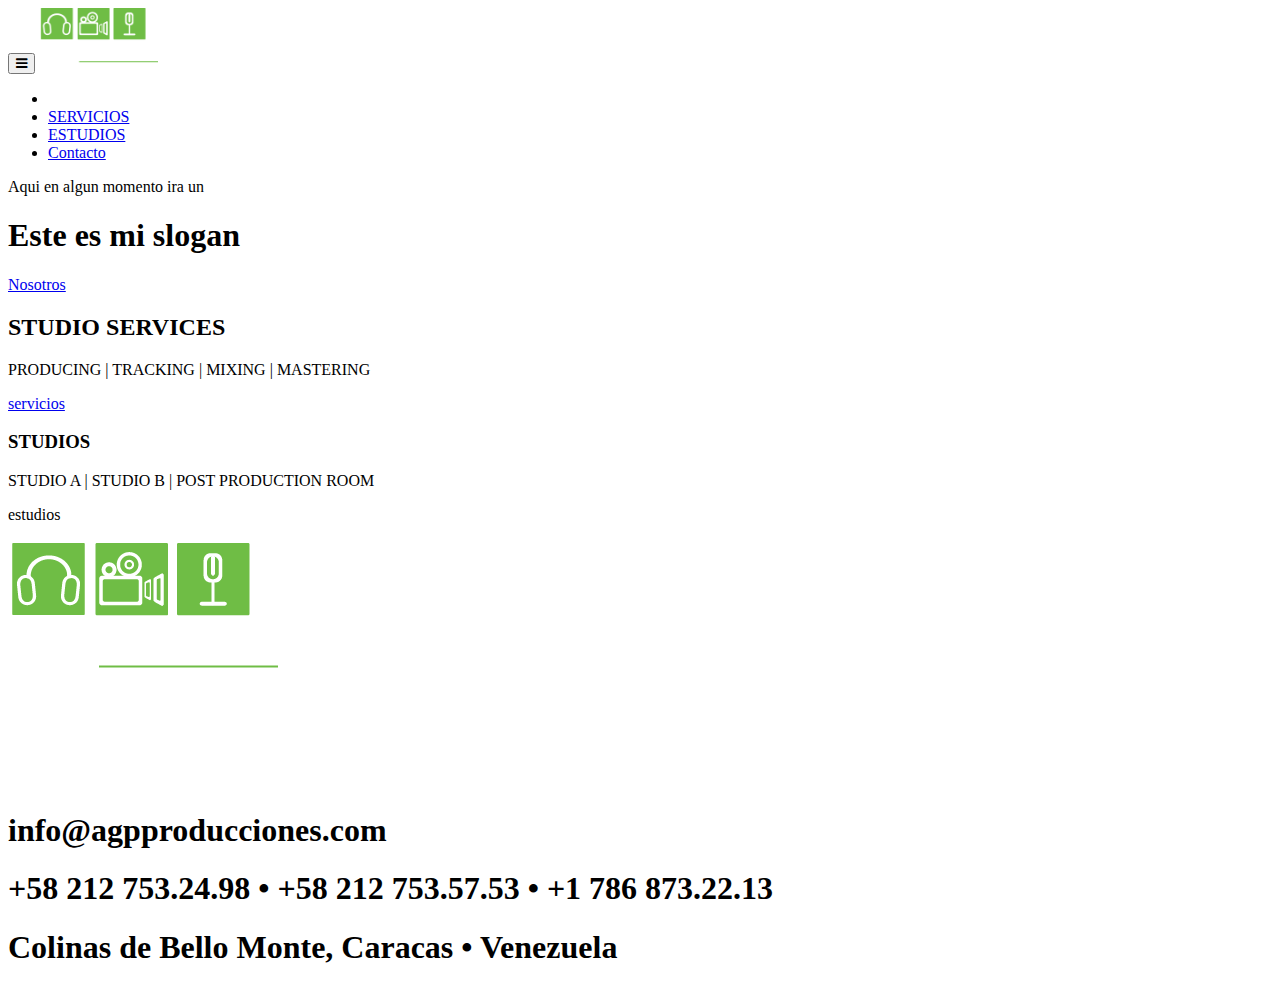
==== index.html @ 48659494 "the web" ====
<!DOCTYPE html>
<html lang="en">

<head>

    <meta charset="utf-8">
    <meta http-equiv="X-UA-Compatible" content="IE=edge">
    <meta name="viewport" content="width=device-width, initial-scale=1">
    <meta name="description" content="">
    <meta name="author" content="AngelesQCorrea">

    <title>AGP  p r o d u c c i o n e s</title>

    <!-- Bootstrap Core CSS -->
    <link href="css/bootstrap.min.css" rel="stylesheet">

    <!-- Custom CSS -->
    <link href="css/grayscale.css" rel="stylesheet">

    <!-- Custom Fonts -->
    <link href="font-awesome/css/font-awesome.min.css" rel="stylesheet" type="text/css">
    <link href="http://fonts.googleapis.com/css?family=Lora:400,700,400italic,700italic" rel="stylesheet" type="text/css">
    <link href="http://fonts.googleapis.com/css?family=Montserrat:400,700" rel="stylesheet" type="text/css">

    <!-- HTML5 Shim and Respond.js IE8 support of HTML5 elements and media queries -->
    <!-- WARNING: Respond.js doesn't work if you view the page via file:// -->
    <!--[if lt IE 9]>
        <script src="https://oss.maxcdn.com/libs/html5shiv/3.7.0/html5shiv.js"></script>
        <script src="https://oss.maxcdn.com/libs/respond.js/1.4.2/respond.min.js"></script>
    <![endif]-->

</head>

<body id="page-top" data-spy="scroll" data-target=".navbar-fixed-top">

    <!-- Navigation -->
    <nav class="navbar navbar-custom navbar-fixed-top" role="navigation">
        <div class="container">
            <div class="navbar-header">
              <button type="button" class="navbar-toggle" data-toggle="collapse" data-target=".navbar-main-collapse">
                    <i class="fa fa-bars"></i>
                </button>
                <a class="navbar-brand page-scroll" href="#page-top">
                <img src="img/logoBotonera.png" width="119" height="60"> </a>
            </div>

            <!-- Collect the nav links, forms, and other content for toggling -->
            <div class="collapse navbar-collapse navbar-right navbar-main-collapse">
                <ul class="nav navbar-nav">
                    <!-- Hidden li included to remove active class from about link when scrolled up past about section -->
                    <li class="hidden">
                        <a href="#page-top"></a>
                    </li>


                    <li>
                        <a href="servicios.html">SERVICIOS</a>
                    </li>
                    <li>
                        <a href="index.html">ESTUDIOS</a>
                    </li>
                    <li>
                        <a class="page-scroll" href="#contact">Contacto</a>
                    </li>
                </ul>
            </div>
            <!-- /.navbar-collapse -->
        </div>
        <!-- /.container -->
    </nav>






    <!-- Intro Header -->
    <header class="intro">
        <div class="intro-body">
            <div class="container text-center">
                <div class="row">
                  <div class="col-md-8 col-md-offset-2">
                    <p class="intro-text">Aqui en algun momento ira un</p>
                      <h1 class="brand-heading">Este es mi slogan</h1>
                      <a class="btn btn-default btn-lg" href="nosotros.html">Nosotros </a>


                    </div>
                </div>
            </div>
        </div>
    </header>






    <!-- About Section -->
    <header class="content-section1">
    <div  class="text-center servicios-text ">




            <h2>STUDIO SERVICES</h2>
            <p >PRODUCING | TRACKING | MIXING | MASTERING </p>

                      <a class="btn btn-default btn-lg" href="servicios.html">servicios</a>

        </div>

    </header>





    <!-- Download Section -->
    <header class="content-section2">
    <div  class="text-center servicios-text ">




            <h3>STUDIOS</h3>
            <p >STUDIO A | STUDIO B | POST PRODUCTION ROOM </p>

                      <a class="btn btn-default btn-lg">estudios</a>

        </div>

    </header>





<section id="contact" >
  <header class="content-section3">
    <div  class="text-center contacto-text ">
    <h3><img src="img/logocontacto2.png" width="270" height="138"></h3>
    <p>&nbsp;</p>
    <p>&nbsp;</p>
    <p>&nbsp;</p>
    
    
    <p ><h1>info@agpproducciones.com </h1><h1>+58 212 753.24.98  • +58 212 753.57.53  • +1 786 873.22.13</h1><h1>Colinas de Bello Monte, Caracas • Venezuela </h1>  
      </p>
    </div>
  </header>
  
</section>


    <!-- Contact Section -->
    
    
    




    <!-- jQuery -->
    <script src="js/jquery.js"></script>

    <!-- Bootstrap Core JavaScript -->
    <script src="js/bootstrap.min.js"></script>

    <!-- Plugin JavaScript -->
    <script src="js/jquery.easing.min.js"></script>

    <!-- Google Maps API Key - Use your own API key to enable the map feature. More information on the Google Maps API can be found at https://developers.google.com/maps/ -->


    <!-- Custom Theme JavaScript -->
    <script src="js/grayscale.js"></script>

</body>

</html>
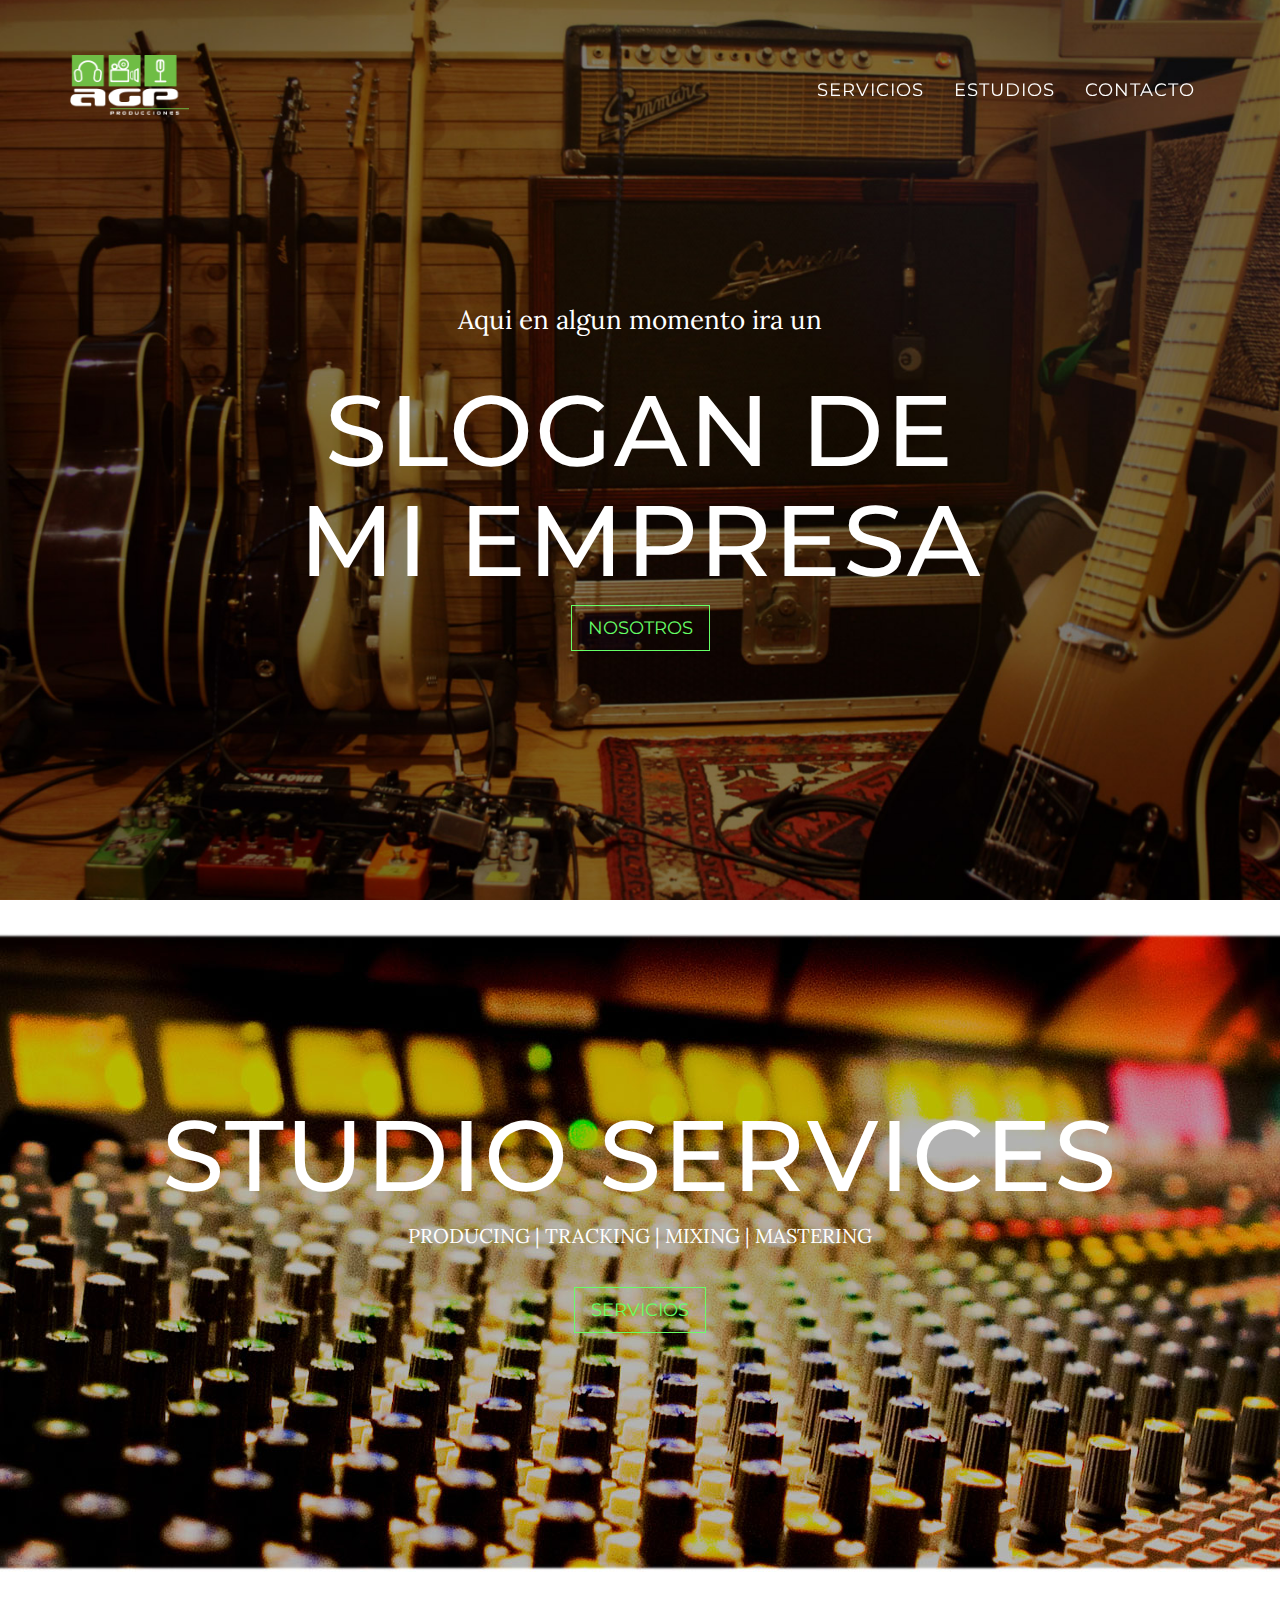
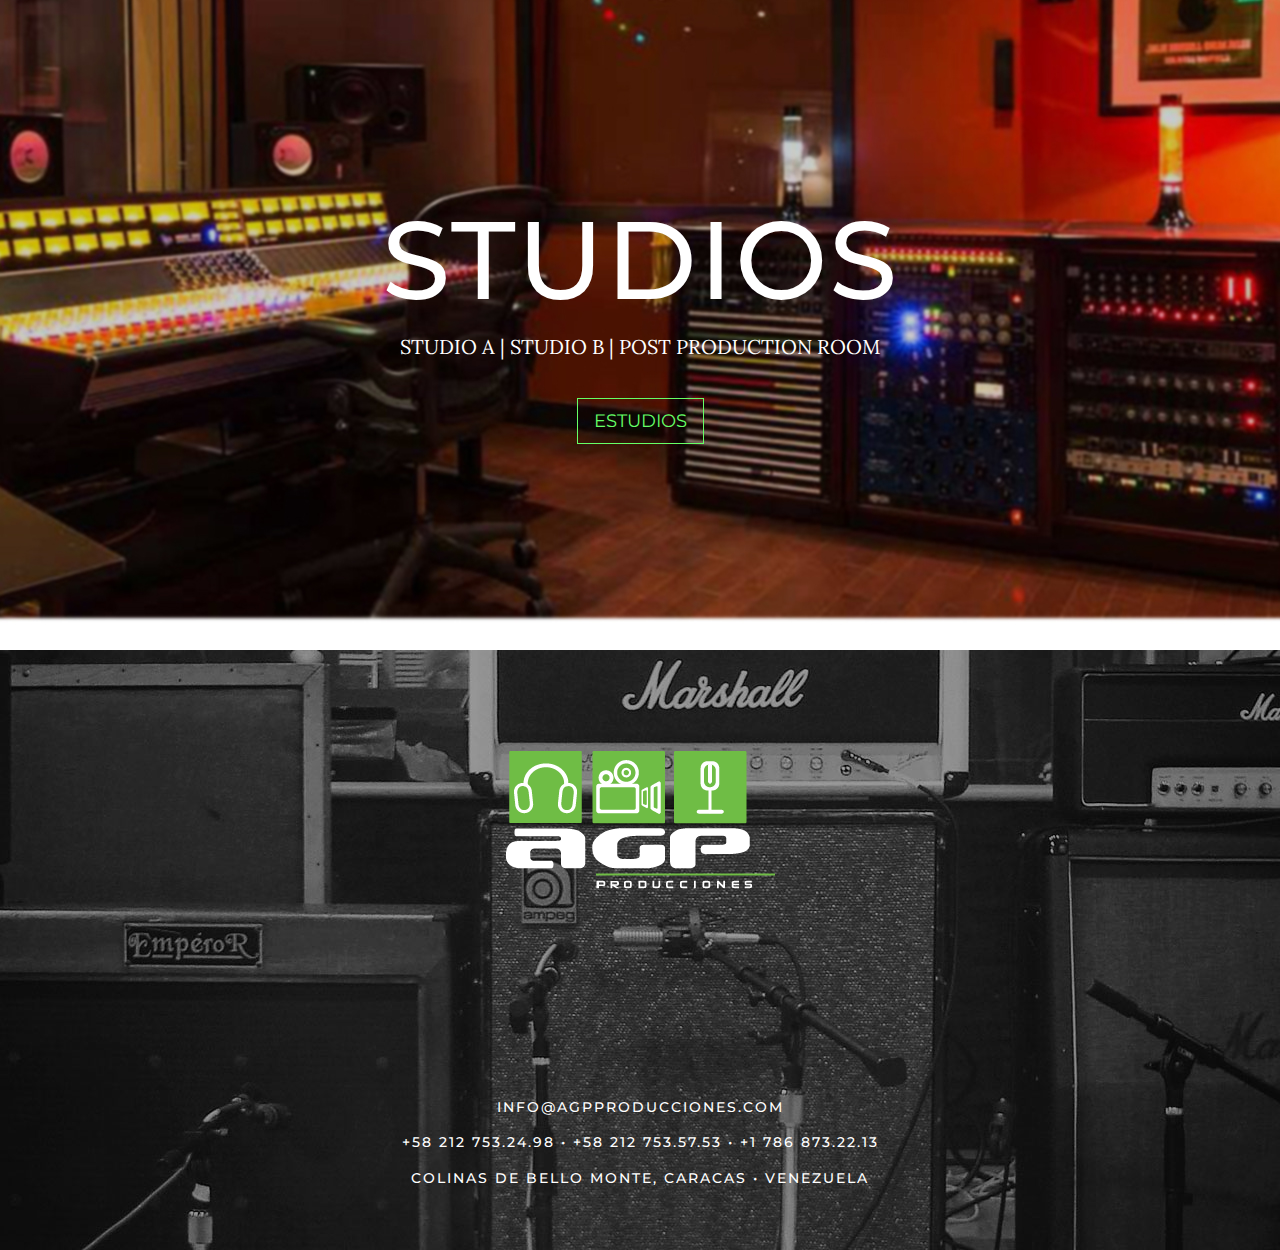
==== commit 8a4ece4b: "Now looks better" ====
--- a/index.html
+++ b/index.html
@@ -9,7 +9,7 @@
     <meta name="description" content="">
     <meta name="author" content="AngelesQCorrea">
 
-    <title>AGP  p r o d u c c i o n e s</title>
+    <title>AGP  PRODUCCIONES</title>
 
     <!-- Bootstrap Core CSS -->
     <link href="css/bootstrap.min.css" rel="stylesheet">
@@ -81,7 +81,7 @@
                 <div class="row">
                   <div class="col-md-8 col-md-offset-2">
                     <p class="intro-text">Aqui en algun momento ira un</p>
-                      <h1 class="brand-heading">Este es mi slogan</h1>
+                      <h1 class="brand-heading">sLOGAN DE MI EMPRESA</h1>
                       <a class="btn btn-default btn-lg" href="nosotros.html">Nosotros </a>
 
 
--- a/css/grayscale.css
+++ b/css/grayscale.css
@@ -0,0 +1,606 @@
+/*!
+ * Start Bootstrap - Grayscale Bootstrap Theme (http://startbootstrap.com)
+ * Code licensed under the Apache License v2.0.
+ * For details, see http://www.apache.org/licenses/LICENSE-2.0.
+ */
+
+body {
+    width: 100%;
+    height: 100%;
+    font-family: Lora,"Helvetica Neue",Helvetica,Arial,sans-serif;
+    color: #fff;
+    background-color: #000;
+	alignment-adjust: central;
+}
+
+html {
+    width: 100%;
+    height: 100%;
+}
+
+h1 {
+
+    text-transform: uppercase;
+    font-family: Montserrat,"Helvetica Neue",Helvetica,Arial,sans-serif;
+	font-size: 14px;
+	font-style: normal;
+	
+
+    letter-spacing: 2px;
+	
+}
+
+
+h2 {
+
+    text-transform: uppercase;
+    font-family: Montserrat,"Helvetica Neue",Helvetica,Arial,sans-serif;
+	font-size: 100px;
+	font-style:inherit;
+	font-stretch: wider;
+
+    letter-spacing: 2px;
+}
+
+h3 {
+
+    text-transform: uppercase;
+    font-family: Montserrat,"Helvetica Neue",Helvetica,Arial,sans-serif;
+	font-size: 110px;
+	font-style:inherit;
+	font-stretch: wider;
+
+    letter-spacing: 2px;
+}
+
+
+
+h4 {
+
+    text-transform: uppercase;
+	font-family: Montserrat,"Helvetica Neue",Helvetica,Arial,sans-serif;
+
+	font-size: 100px;
+	
+	
+	color: #000;
+    letter-spacing: 2px;
+}
+
+
+h5 {
+
+    
+    font-style: normal;
+    font-variant: normal;
+    font-weight: 400px;
+    font-stretch: normal;
+    font-size: 1em;
+    line-height: 1.4em;
+	
+	color: #666;
+	text-align:justify;
+	letter-spacing: 2px;
+	text-rendering: optimizeLegibility;
+    margin-top: 20px;
+	margin-left: 200px;
+    margin-right: 200px;
+	
+ 
+	
+}
+
+
+
+
+h6 {
+    margin: 0 0 35px;
+    text-transform: uppercase;
+    font-family: Montserrat,"Helvetica Neue",Helvetica,Arial,sans-serif;
+    font-weight: 700;
+    letter-spacing: 1px;
+}
+
+p {
+    margin: 0 0 25px;
+    font-size: 18px;
+    line-height: 1.5;
+}
+
+@media(min-width:768px) {
+    p {
+        margin: 0 0 35px;
+        font-size: 20px;
+        line-height: 1.6;
+    }
+}
+
+a {
+    color: #42dca3;
+    -webkit-transition: all .2s ease-in-out;
+    -moz-transition: all .2s ease-in-out;
+    transition: all .2s ease-in-out;
+}
+
+a:hover,
+a:focus {
+    text-decoration: none;
+    color: #1d9b6c;
+}
+
+.light {
+    font-weight: 400;
+}
+
+.navbar-custom {
+    margin-bottom: 10px;
+    border-bottom: 1px solid rgba(255,255,255,.3);
+    text-transform: uppercase;
+    font-family: Montserrat,"Helvetica Neue",Helvetica,Arial,sans-serif;
+    background-color: #000;
+}
+
+.navbar-custom .navbar-brand {
+    font-weight: 700;
+}
+
+.navbar-custom .navbar-brand:focus {
+    outline: 0;
+}
+
+.navbar-custom .navbar-brand .navbar-toggle {
+    padding: 4px 6px;
+    font-size: 18px;
+    color: #3F0;
+}
+
+.navbar-custom .navbar-brand .navbar-toggle:focus,
+.navbar-custom .navbar-brand .navbar-toggle:active {
+    outline: 0;
+}
+
+.navbar-custom a {
+    color: #fff;
+}
+
+.navbar-custom .nav li a {
+    -webkit-transition: background .3s ease-in-out;
+    -moz-transition: background .3s ease-in-out;
+    transition: background .3s ease-in-out;
+}
+
+.navbar-custom .nav li a:hover {
+    outline: 0;
+    color: rgba(255,255,255,.8);
+    background-color: transparent;
+}
+
+.navbar-custom .nav li a:focus,
+.navbar-custom .nav li a:active {
+    outline: 0;
+    background-color: transparent;
+}
+
+.navbar-custom .nav li.active {
+    outline: 0;
+}
+
+.navbar-custom .nav li.active a {
+    background-color: rgba(255,255,255,.3);
+}
+
+.navbar-custom .nav li.active a:hover {
+    color: #fff;
+}
+
+@media(min-width:768px) {
+    .navbar-custom {
+        padding: 40px 0;
+        border-bottom: 0;
+        letter-spacing: 1px;
+        background: 0 0;
+        -webkit-transition: background .5s ease-in-out,padding .5s ease-in-out;
+        -moz-transition: background .5s ease-in-out,padding .5s ease-in-out;
+        transition: background .5s ease-in-out,padding .5s ease-in-out;
+    }
+
+    .navbar-custom.top-nav-collapse {
+        padding: 0;
+        border-bottom: 1px solid rgba(255,255,255,.3);
+        background: #000;
+    }
+}
+
+.intro {
+    display: table;
+    width: 100%;
+    height: auto;
+    padding: 100px 0;
+    text-align: center;
+    color: #fff;
+    background:url(../img/home1.jpg)  no-repeat bottom center scroll;
+    background-color: #000;
+    -webkit-background-size: cover;
+    -moz-background-size: cover;
+    background-size: cover;
+    -o-background-size: cover;
+}
+
+.intro .intro-body {
+    display: table-cell;
+    vertical-align: middle;
+}
+
+.intro .intro-body .brand-heading {
+    font-size: 40px;
+}
+
+.intro .intro-body .intro-text {
+    font-size: 18px;
+	margin-top: 350px;
+}
+	 .servicios-text {
+        font-size: 26px;
+		margin-top: 200px;
+    }
+	.contacto-text {
+        font-size: 26px;
+		margin-top: 100px;
+    }
+	
+	.nosotros-text {
+        font-size: 26px;
+		margin-top: 200px;
+    }
+	.nosotrosinfo-text {
+        font-size: 26px;
+		margin-top: 50px;
+    }
+
+@media(min-width:768px) {
+    .intro {
+        height: 100%;
+        padding: 0;
+    }
+
+    .intro .intro-body .brand-heading {
+        font-size: 100px;
+    }
+
+    .intro .intro-body .intro-text {
+        font-size: 26px;
+		margin-top: 50px;
+    }
+	 .servicios-text {
+        font-size: 26px;
+		margin-top: 200px;
+    }
+	 .contacto-text {
+        font-size: 26px;
+		margin-top: 100px;
+    }
+	 
+	 .nosotros-text {
+        font-size: 26px;
+		margin-top: 200px;
+    }
+		.nosotrosinfo-text {
+        font-size: 26px;
+		margin-top: 50px;
+    }
+	
+}
+
+
+
+@-webkit-keyframes pulse {
+    0% {
+        -webkit-transform: scale(1);
+        transform: scale(1);
+    }
+
+    50% {
+        -webkit-transform: scale(1.2);
+        transform: scale(1.2);
+    }
+
+    100% {
+        -webkit-transform: scale(1);
+        transform: scale(1);
+    }
+}
+
+@-moz-keyframes pulse {
+    0% {
+        -moz-transform: scale(1);
+        transform: scale(1);
+    }
+
+    50% {
+        -moz-transform: scale(1.2);
+        transform: scale(1.2);
+    }
+
+    100% {
+        -moz-transform: scale(1);
+        transform: scale(1);
+    }
+}
+
+.content-section {
+    padding-top: 100px;
+}
+
+.content-section1 {
+
+	display: table;
+    width: 100% !important;
+    height: 700px;
+
+
+    color: #fff;
+    background: url(../img/servicios2.jpg) no-repeat bottom center scroll;
+
+
+        position: relative;
+
+    -webkit-transition: all 300ms ease;
+    -moz-transition: all 300ms ease;
+    -ms-transition: all 300ms ease;
+    transition: all 300ms ease;
+
+
+
+
+}
+.content-section2 {
+
+	display: table;
+    width: 100% !important;
+    height: 650px;
+
+
+    color: #fff;
+    background: url(../img/estudios3.jpg) no-repeat bottom center scroll;
+
+
+        position: relative;
+
+    -webkit-transition: all 300ms ease;
+    -moz-transition: all 300ms ease;
+    -ms-transition: all 300ms ease;
+    transition: all 300ms ease;
+
+
+
+}
+
+.content-section3 {
+
+	display: table;
+    width: 100% !important;
+    height: 600px;
+
+
+    color: #fff;
+    background: url(../img/contacto3.jpg) no-repeat bottom center scroll;
+
+
+        position: relative;
+
+    -webkit-transition: all 300ms ease;
+    -moz-transition: all 300ms ease;
+    -ms-transition: all 300ms ease;
+    transition: all 300ms ease;
+
+
+
+}
+
+.content-nosotros {
+
+	display: table;
+    width: 100% !important;
+    height: 700px;
+    color: #fff;
+    background: url(../img/nosotros3.jpg) no-repeat bottom center scroll;
+        position: relative;
+    -webkit-transition: all 300ms ease;
+    -moz-transition: all 300ms ease;
+    -ms-transition: all 300ms ease;
+    transition: all 300ms ease;
+
+}
+
+.content-nosotrosinfo {
+
+	display: table;
+	
+    width: 100% !important;
+    height: 700px;
+	background-color:#FFF;
+    
+    
+        position: relative;
+    -webkit-transition: all 300ms ease;
+    -moz-transition: all 300ms ease;
+    -ms-transition: all 300ms ease;
+    transition: all 300ms ease;
+
+}
+.content-serviciosinterno {
+
+	display: table;
+    width: 100% !important;
+    height: 700px;
+    color: #fff;
+    background: url(../img/serviciosinternos.jpg) no-repeat bottom center scroll;
+        position: relative;
+    -webkit-transition: all 300ms ease;
+    -moz-transition: all 300ms ease;
+    -ms-transition: all 300ms ease;
+    transition: all 300ms ease;
+
+}
+
+.content-servicio1 {
+
+	display: table;
+    width: 100% !important;
+    height: 700px;
+
+
+    color: #fff;
+    background: url(../img/servicios1.jpg) no-repeat bottom center scroll;
+
+
+        position: relative;
+
+    -webkit-transition: all 300ms ease;
+    -moz-transition: all 300ms ease;
+    -ms-transition: all 300ms ease;
+    transition: all 300ms ease;
+
+
+
+
+}
+.content-servicio2 {
+
+	display: table;
+    width: 100% !important;
+    height: 650px;
+
+
+    color: #fff;
+    background: url(../img/servicios3.jpg) no-repeat bottom center scroll;
+
+
+        position: relative;
+
+    -webkit-transition: all 300ms ease;
+    -moz-transition: all 300ms ease;
+    -ms-transition: all 300ms ease;
+    transition: all 300ms ease;
+
+
+
+
+}
+.content-servicio3 {
+
+	display: table;
+    width: 100% !important;
+    height: 650px;
+
+
+    color: #fff;
+    background: url(../img/servicios4.jpg) no-repeat bottom center scroll;
+
+
+        position: relative;
+
+    -webkit-transition: all 300ms ease;
+    -moz-transition: all 300ms ease;
+    -ms-transition: all 300ms ease;
+    transition: all 300ms ease;
+
+
+
+
+}
+
+}
+
+
+
+
+@media(min-width:767px) {
+    .content-section {
+        padding-top: 250px;
+    }
+
+
+
+
+}
+
+.btn {
+    border-radius: 0;
+    text-transform: uppercase;
+    font-family: Montserrat,"Helvetica Neue",Helvetica,Arial,sans-serif;
+    font-weight: 400;
+    -webkit-transition: all .3s ease-in-out;
+    -moz-transition: all .3s ease-in-out;
+    transition: all .3s ease-in-out;
+
+}
+
+.btn-default {
+    border: 1px solid #6F6;
+    color: #6F6;
+    background-color: transparent;
+
+}
+
+.btn-default:hover,
+.btn-default:focus {
+    border: 1px solid #6F6;
+    outline: 0;
+    color: #000;
+    background-color: #6F6;
+}
+
+ul.banner-social-buttons {
+    margin-top: 0;
+}
+
+@media(max-width:1199px) {
+    ul.banner-social-buttons {
+        margin-top: 15px;
+    }
+}
+
+@media(max-width:767px) {
+    ul.banner-social-buttons li {
+        display: block;
+        margin-bottom: 20px;
+        padding: 0;
+    }
+
+    ul.banner-social-buttons li:last-child {
+        margin-bottom: 0;
+    }
+}
+
+footer {
+    padding: 50px 0;
+}
+
+footer p {
+    margin: 0;
+}
+
+::-moz-selection {
+    text-shadow: none;
+    background: #fcfcfc;
+    background: rgba(255,255,255,.2);
+}
+
+::selection {
+    text-shadow: none;
+    background: #fcfcfc;
+    background: rgba(255,255,255,.2);
+}
+
+img::selection {
+    background: 0 0;
+}
+
+img::-moz-selection {
+    background: 0 0;
+}
+
+body {
+    webkit-tap-highlight-color: rgba(255,255,255,.2);
+}
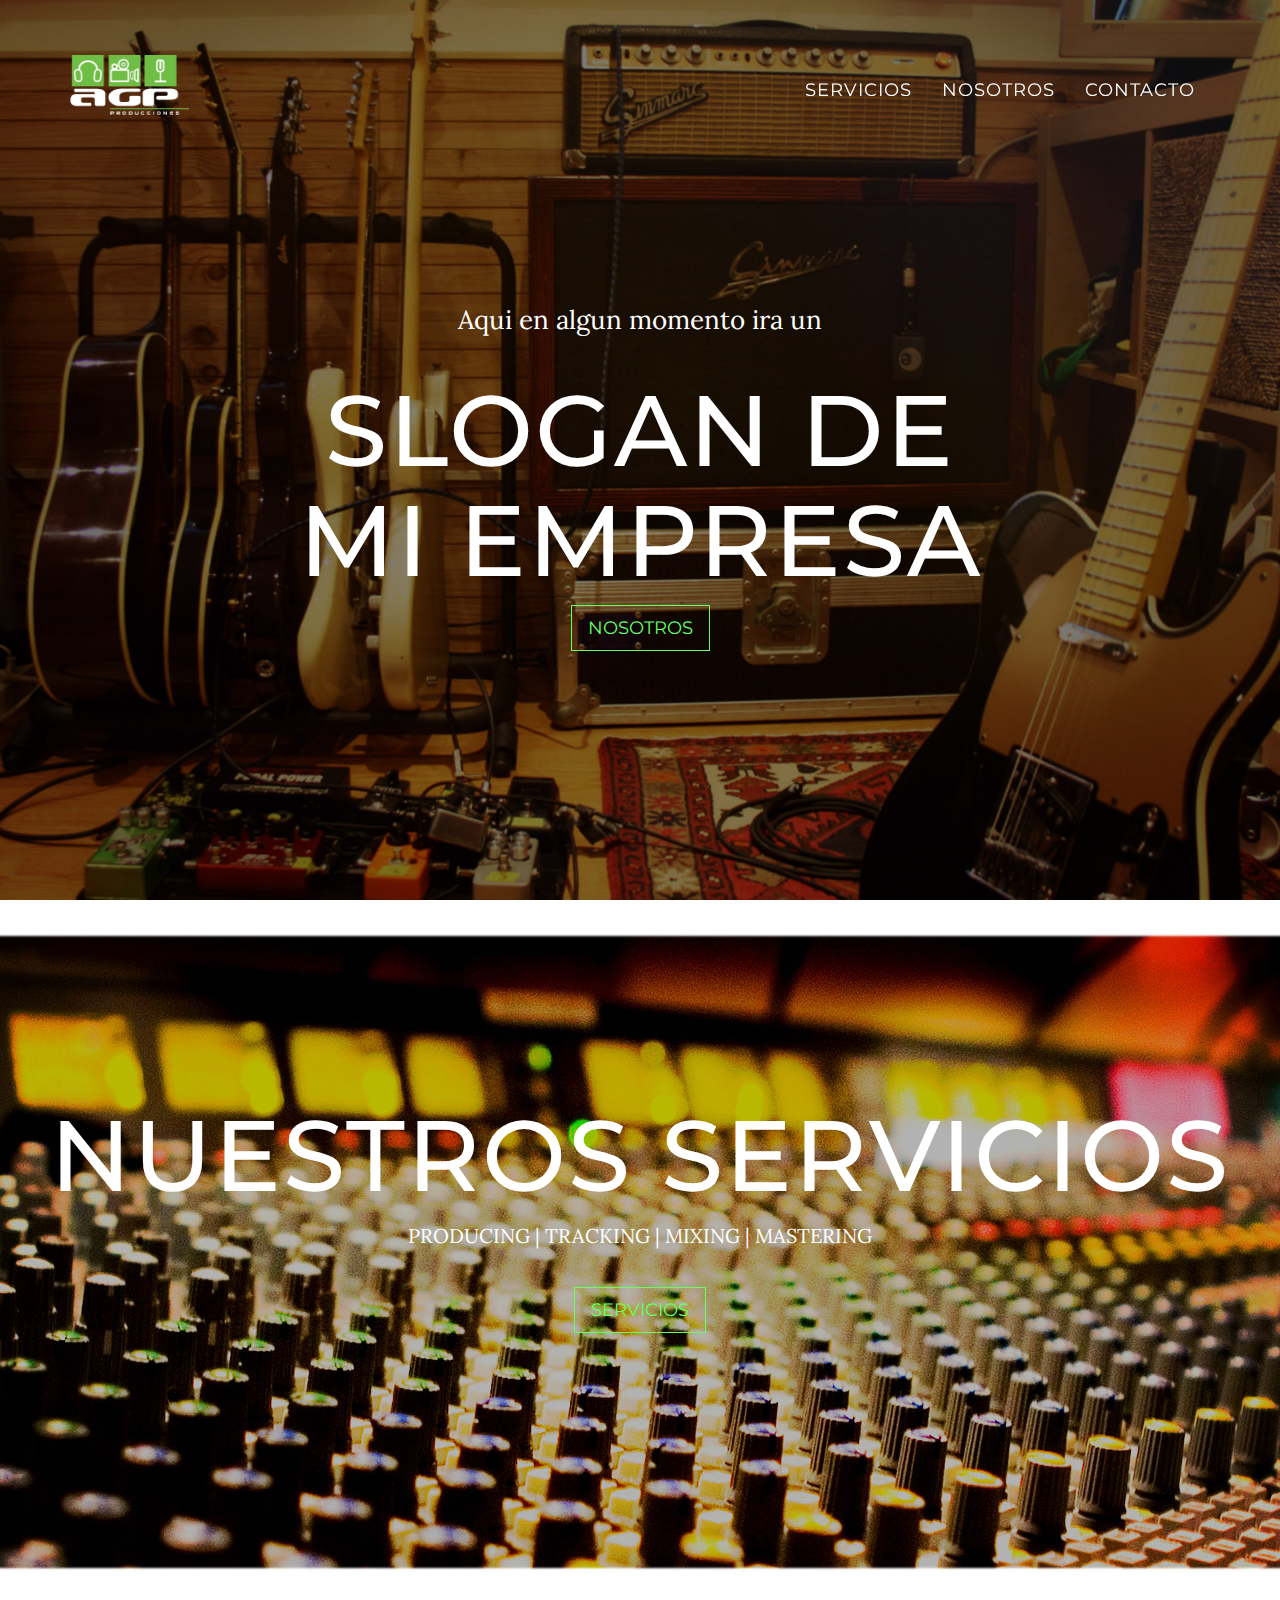
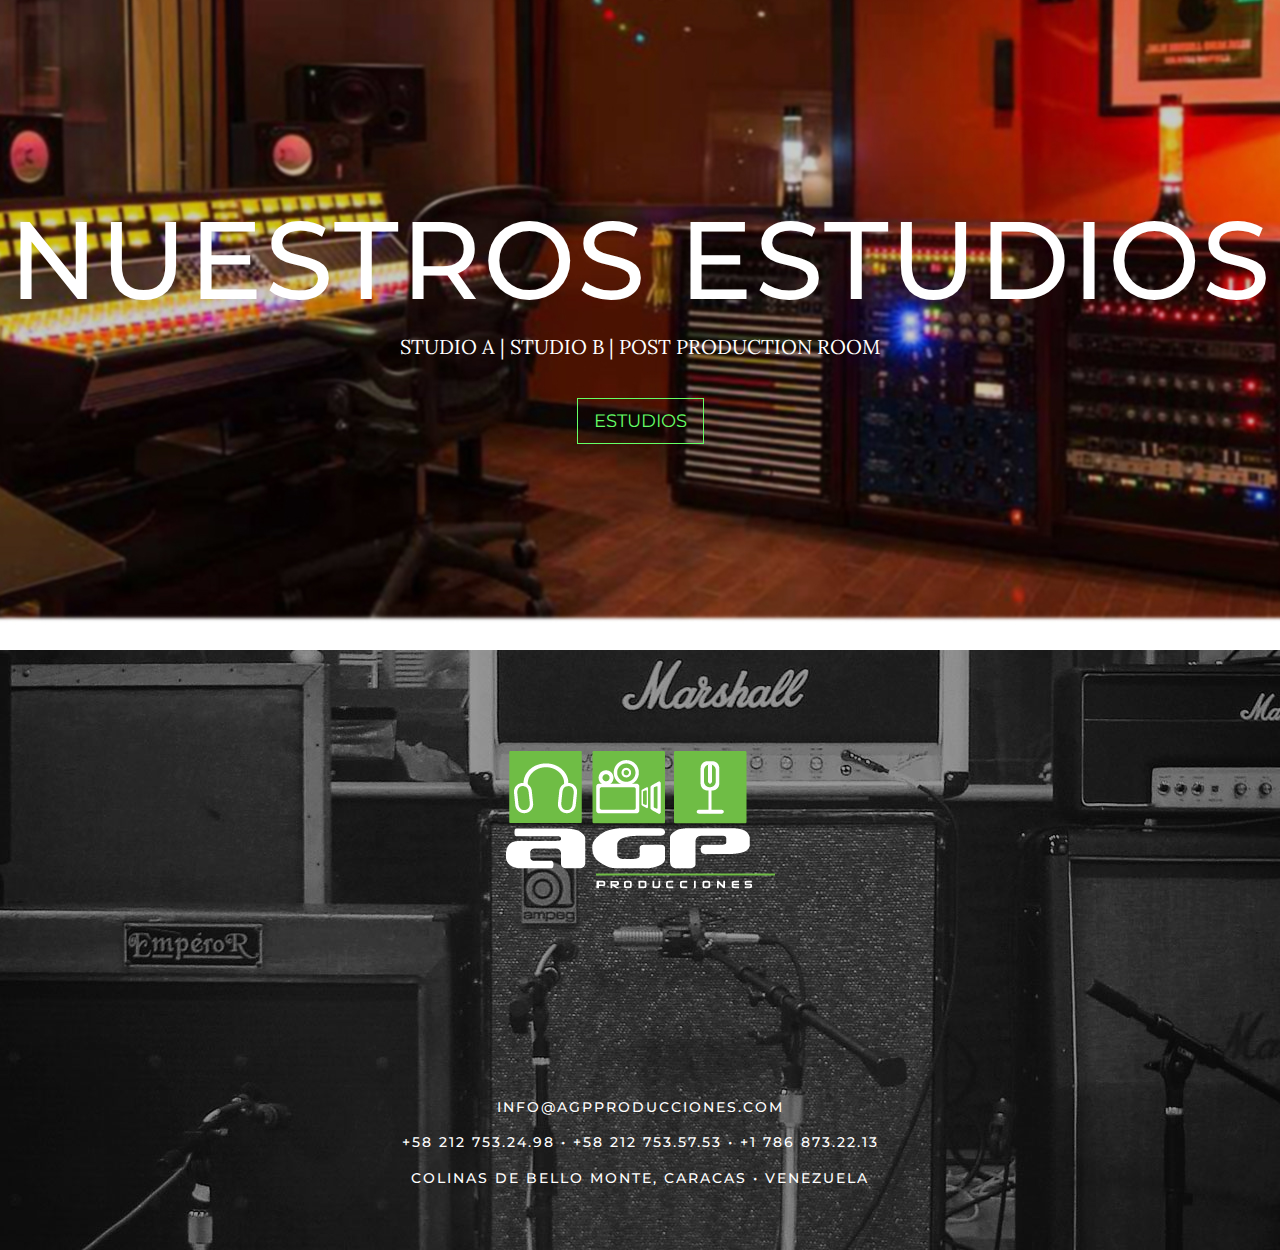
==== commit 9313e495: "Corregido error en los botones" ====
--- a/index.html
+++ b/index.html
@@ -1,5 +1,5 @@
 <!DOCTYPE html>
-<html lang="en">
+<html lang="es">
 
 <head>
 
@@ -7,7 +7,9 @@
     <meta http-equiv="X-UA-Compatible" content="IE=edge">
     <meta name="viewport" content="width=device-width, initial-scale=1">
     <meta name="description" content="">
-    <meta name="author" content="AngelesQCorrea">
+    <meta name="author" content="Phronemos Agency">
+	<link rel="shortcut icon" href="/favicon.ico" type="image/x-icon">
+	<link rel="icon" href="/favicon.ico" type="image/x-icon">
 
     <title>AGP  PRODUCCIONES</title>
 
@@ -57,7 +59,7 @@
                         <a href="servicios.html">SERVICIOS</a>
                     </li>
                     <li>
-                        <a href="index.html">ESTUDIOS</a>
+                        <a href="nosotros.html">Nosotros</a>
                     </li>
                     <li>
                         <a class="page-scroll" href="#contact">Contacto</a>
@@ -103,7 +105,7 @@
 
 
 
-            <h2>STUDIO SERVICES</h2>
+            <h2>Nuestros Servicios</h2>
             <p >PRODUCING | TRACKING | MIXING | MASTERING </p>
 
                       <a class="btn btn-default btn-lg" href="servicios.html">servicios</a>
@@ -123,7 +125,7 @@
 
 
 
-            <h3>STUDIOS</h3>
+            <h3>Nuestros Estudios</h3>
             <p >STUDIO A | STUDIO B | POST PRODUCTION ROOM </p>
 
                       <a class="btn btn-default btn-lg">estudios</a>
